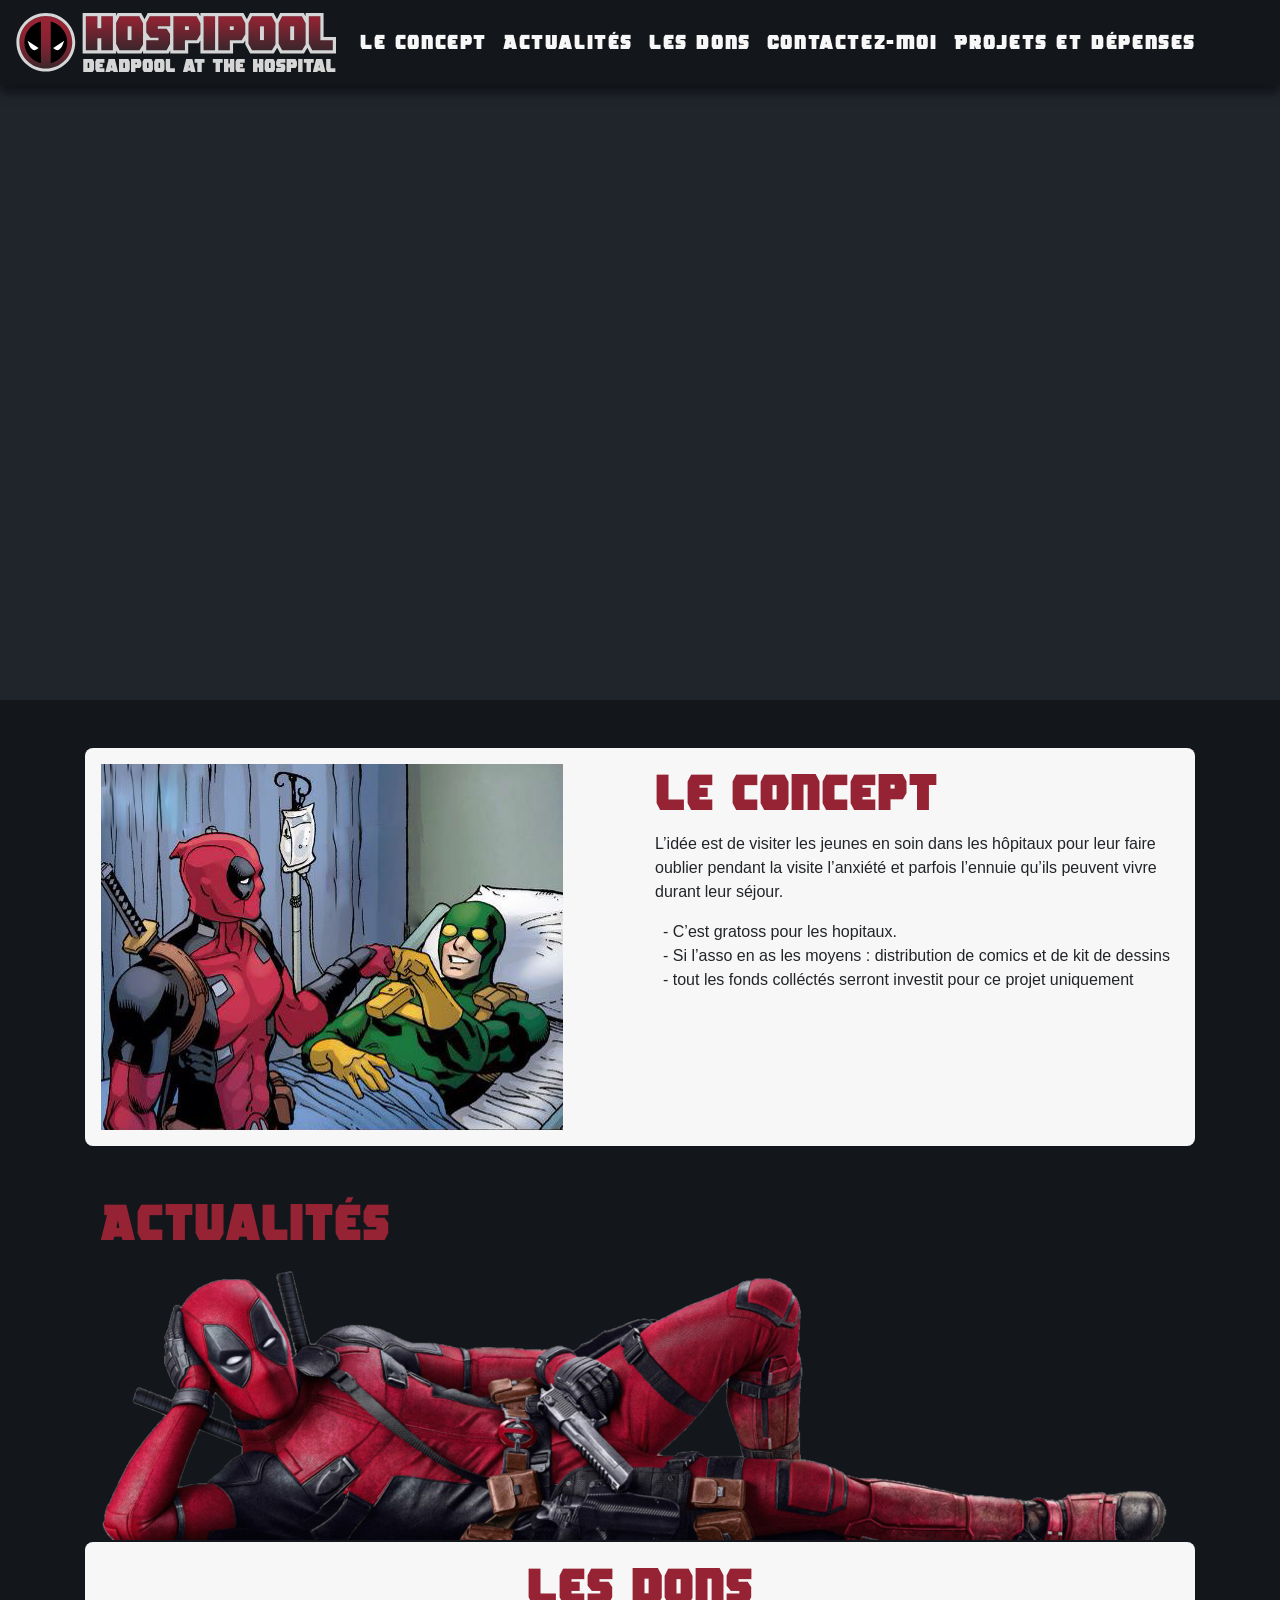
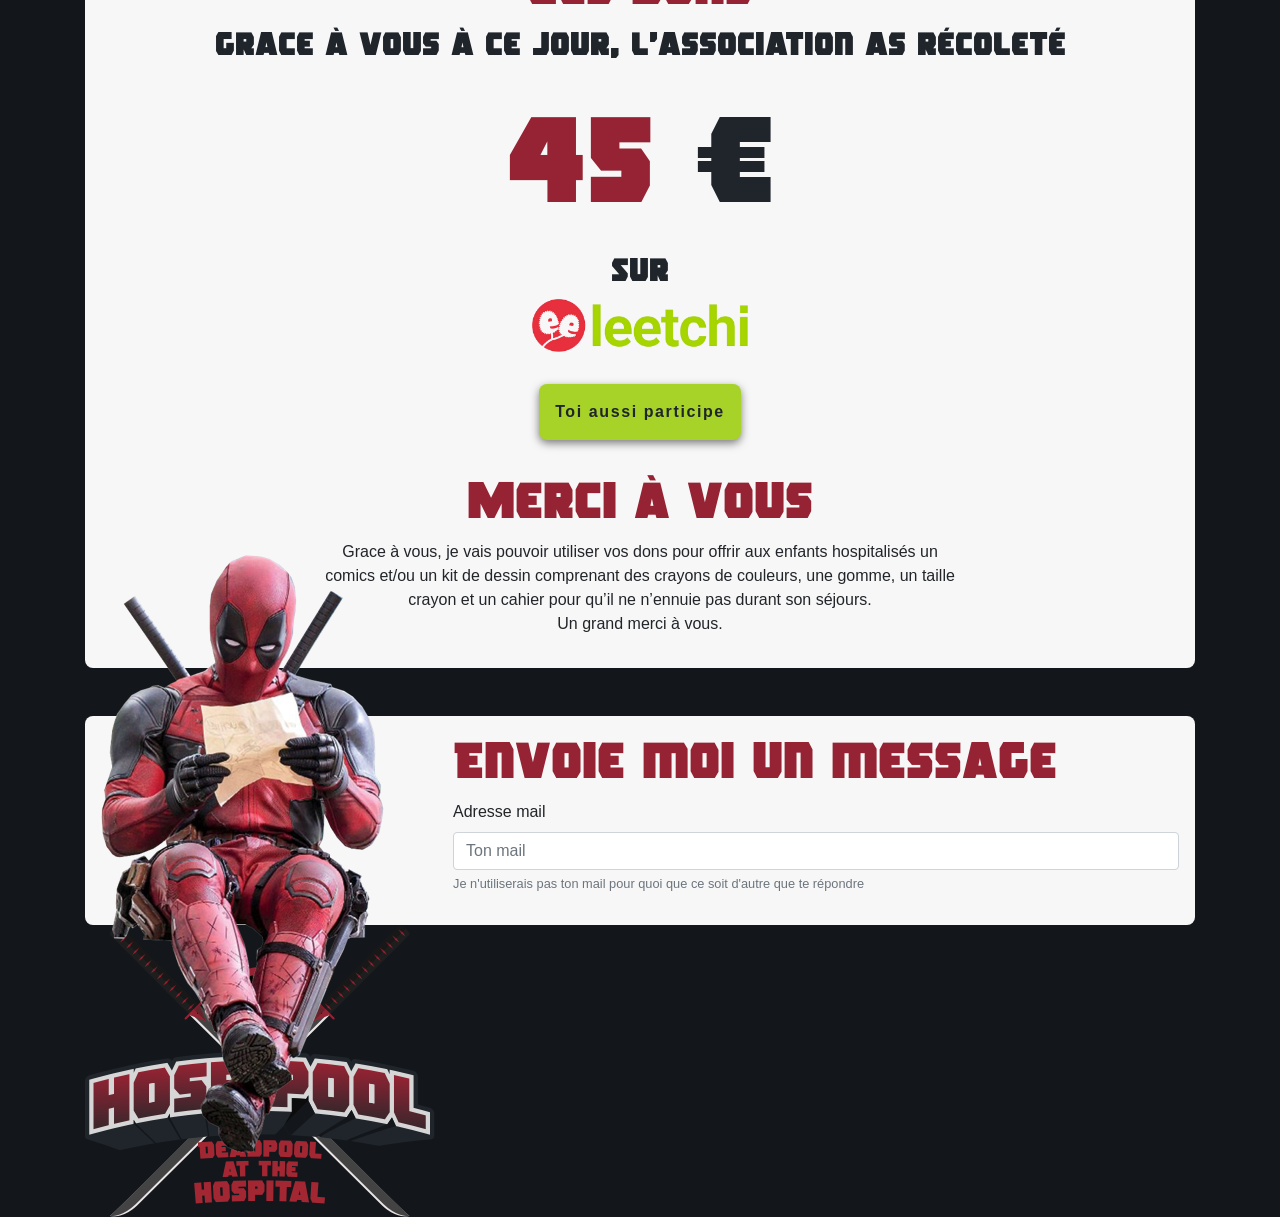
==== index.html @ df67debd "base du site, RAF : responsive, page projets et dépenses, footer" ====
<!DOCTYPE html>
<html lang="fr">

<head>
    <meta charset="UTF-8">
    <meta name="viewport" content="width=device-width, initial-scale=1.0">
    <meta http-equiv="X-UA-Compatible" content="ie=edge">
    <link rel="stylesheet" href="https://stackpath.bootstrapcdn.com/bootstrap/4.3.1/css/bootstrap.min.css" integrity="sha384-ggOyR0iXCbMQv3Xipma34MD+dH/1fQ784/j6cY/iJTQUOhcWr7x9JvoRxT2MZw1T"
        crossorigin="anonymous">
    <link rel="stylesheet" href="css/styles.css">
    <link rel="stylesheet" href="font/roughero/styles.css">
    <title> Hospipool - association</title>
</head>

<body>
    <!-- SALUT GAËTAN, Je sais que tu vas regarder, bienvenue :-D -->
    <nav class="navbar navbar-expand-lg">
        <a class="navbar-brand" href="#">
            <img src="img/logo-hospi-pool-nav.svg" alt="">
        </a>
        <button class="navbar-toggler" type="button" data-toggle="collapse" data-target="#navbarNavAltMarkup"
            aria-controls="navbarNavAltMarkup" aria-expanded="false" aria-label="Toggle navigation">
            <span class="navbar-toggler-icon"></span>
        </button>
        <div class="collapse navbar-collapse" id="navbarNav">
            <ul class="navbar-nav">
                <li class="nav-item">
                    <a class="nav-link" href="#concept">Le concept </a>
                </li>
                <li class="nav-item">
                    <a class="nav-link" href="#actu">Actualités</a>
                </li>
                <li class="nav-item">
                    <a class="nav-link" href="#dons">Les dons</a>
                </li>
                <li class="nav-item">
                    <a class="nav-link" href="#contact">Contactez-moi</a>
                </li>
                <li class="nav-item">
                    <a class="nav-link" href="#">Projets et dépenses</a>
                </li>
            </ul>
        </div>
    </nav>
    <div class="background_video">
        <div class="video container">
            <div class="row">
                <iframe class="col-SM" width="100%" height="620px" src="https://www.youtube.com/embed/XWtH7anz7io"
                    frameborder="0" allow="accelerometer; autoplay; encrypted-media; gyroscope; picture-in-picture"
                    allowfullscreen></iframe>
            </div>
        </div>
    </div>
    <div class="container constainer--background">
        <section class="section section_concept">
            <div id="concept"></div>
            <div class="row">
                <div class="section_concept_img col-sm">
                    <img src="img/conceptimg.jpg" alt="deadpool fait coucou à Rob allongé sur un lit d'hopital">
                </div>
                <div class="section_concept_txt col-md">
                    <h2>
                        Le concept
                    </h2>
                    <p>
                        L’idée est de visiter les jeunes en soin dans les hôpitaux pour leur faire oublier pendant la
                        visite l’anxiété et parfois l’ennuie qu’ils peuvent vivre durant leur séjour.
                    </p>
                    <ul>
                        <li>- C’est gratoss pour les hopitaux.</li>
                        <li>- Si l’asso en as les moyens : distribution de comics et de kit de dessins</li>
                        <li>- tout les fonds colléctés serront investit pour ce projet uniquement</li>
                    </ul>
                </div>
            </div>
        </section>
        <section class="section_actu">
            <div id="actu"></div>
            <div class="container">
                <h2>
                    Actualités
                </h2>
                <script src="https://assets.juicer.io/embed.js" type="text/javascript"></script>
                <link href="https://assets.juicer.io/embed.css" media="all" rel="stylesheet" type="text/css" />
                <ul class="juicer-feed" data-feed-id="hospipool">
                    <!--<h1 class="referral"><a href="https://www.juicer.io">Powered by Juicer</a></h1>-->
                </ul>
            </div>
        </section>
        <section class="container section section_dons">
            <div id="dons"></div>
            <div class="section_dons--center">
                <h2>
                    Les dons
                </h2>
                <h3 class="h3--color-dark">
                    grace à vous à ce jour, l’association as récoleté
                </h3>
                <span class="solde_dons">
                    45
                    <span class="solde_dons solde_dons--color-dark">
                        €
                    </span>
                </span>
                <h3 class="h3--color-dark">
                    Sur
                </h3>
                <div class="container_logo_leetchi">
                    <img class="logo_leetchi" src="img/Leetchi.png" alt=" il s'agit du logo de leetchi, vert et rouge">
                </div>
                <button class="button">
                    Toi aussi participe
                </button>
                <p class="h2">Merci à vous</p>
                <p class="p--width">Grace à vous, je vais pouvoir utiliser vos dons pour offrir aux enfants
                    hospitalisés un comics et/ou un kit de dessin comprenant des crayons de couleurs, une gomme, un
                    taille crayon et un cahier pour qu’il ne n’ennuie pas durant son séjours.
                    <br> Un grand merci à vous.
                </p>
            </div>
        </section>
        <section class="container section section_contact section_contact_img">
            <div id="contact"></div>
            <div class="contact_placement">
                <h2>
                    Envoie moi un message
                </h2>
                <form>
                    <div class="form-group">
                        <label for="exampleInputEmail1">Adresse mail</label>
                        <input type="email" class="form-control" id="exampleInputEmail1" aria-describedby="emailHelp"
                            placeholder="Ton mail">
                        <small id="emailHelp" class="form-text text-muted">Je n'utiliserais pas ton mail pour quoi que ce soit d'autre que te répondre</small>
                    </div>
                </form>
            </div>
        </section>
    </div>


    <footer>
        <div class="container">
            <div>
                <img src="img/logo-hospipool_big.png" alt="">
            </div>
        </div>
    </footer>
    
</body>

</html>


<script src="https://code.jquery.com/jquery-3.2.1.slim.min.js" integrity="sha384-KJ3o2DKtIkvYIK3UENzmM7KCkRr/rE9/Qpg6aAZGJwFDMVNA/GpGFF93hXpG5KkN"
    crossorigin="anonymous"></script>
<script src="https://cdnjs.cloudflare.com/ajax/libs/popper.js/1.12.9/umd/popper.min.js" integrity="sha384-ApNbgh9B+Y1QKtv3Rn7W3mgPxhU9K/ScQsAP7hUibX39j7fakFPskvXusvfa0b4Q"
    crossorigin="anonymous"></script>
<script src="https://maxcdn.bootstrapcdn.com/bootstrap/4.0.0/js/bootstrap.min.js" integrity="sha384-JZR6Spejh4U02d8jOt6vLEHfe/JQGiRRSQQxSfFWpi1MquVdAyjUar5+76PVCmYl"
    crossorigin="anonymous"></script>
---- css/styles.css ----
html {
  scroll-behavior: smooth; }

body {
  font-size: 16px;
  background: #13171B; }

ul {
  padding-left: .5rem; }
  ul li {
    list-style: none; }

h1,
.h1 {
  font-size: 3.125rem;
  font-family: "rogue";
  letter-spacing: .1rem; }

h2,
.h2 {
  font-size: 3.125rem;
  font-family: "rogue";
  color: #962333; }

h3,
.h3 {
  font-size: 2rem;
  font-family: "rogue"; }

h4,
.h4 {
  font-size: 2rem;
  font-family: "rogue"; }

h5,
.h5 {
  font-size: 2rem;
  font-family: "rogue"; }

h6,
.h6 {
  font-size: 2rem;
  font-family: "rogue"; }

.constainer--background {
  background: #13171B; }

.navbar {
  margin-top: -5rem;
  width: 100%;
  position: fixed;
  z-index: 1000000;
  display: flex;
  align-items: center;
  box-shadow: 0 0.5rem 0.6rem rgba(0, 0, 0, 0.5);
  background-color: #13171B; }
  .navbar .navbar-toggler {
    color: #F7F7F7; }
  .navbar .navbar-brand {
    width: 20rem; }
  .navbar .nav-item {
    font-family: "rogue";
    list-style: none;
    display: inline-block;
    font-size: 1.25rem; }
    .navbar .nav-item a {
      color: #F7F7F7;
      letter-spacing: .1rem;
      text-decoration: none;
      transition: 0.3s; }
    .navbar .nav-item a:hover,
    .navbar .nav-item a:focus {
      color: #A32633; }

.background_video {
  background: #20252C;
  width: 100%; }
  .background_video .video {
    margin: 0 auto;
    width: 1280px;
    margin-top: 5rem; }

.section {
  background: #F7F7F7;
  border-radius: .5rem;
  padding: 1rem; }

.section_concept {
  display: flex;
  align-items: start; }

.section_concept_img,
.section_concept_txt {
  width: 100%;
  overflow: hidden; }

.section_actu,
.section_concept,
.section_contact {
  margin-top: 3rem; }

.section_dons {
  position: relative;
  margin-top: 18rem; }
  .section_dons .section_dons--center {
    text-align: center; }
  .section_dons:before {
    content: url(../img/deadpool.png);
    top: -17.4rem;
    position: absolute; }
  .section_dons .p--width {
    width: 60%;
    margin-left: 0 auto;
    display: inline-block; }

.h3--color-dark,
.h4--color-dark {
  color: #20252C; }

.solde_dons {
  font-size: 7.5rem;
  font-family: "rogue";
  color: #962333; }

.solde_dons--color-dark {
  color: #20252C; }

.button {
  border-radius: 0.5rem;
  color: #20252C;
  font-family: sans-serif;
  font-weight: bold;
  padding: 1rem;
  font-size: 1rem;
  letter-spacing: .1rem;
  text-align: center;
  box-shadow: 0 0.2rem 0.5rem rgba(0, 0, 0, 0.5);
  border: 0;
  background-color: #a7d328;
  display: inline-block; }

.container_logo_leetchi,
.button {
  margin-bottom: 2rem;
  transition: 0.3s; }

.logo_leetchi {
  width: 20%;
  display: inline-block; }

.button:hover {
  box-shadow: 0 0.5rem 0.6rem rgba(0, 0, 0, 0.5);
  background-color: #b9de50; }

.section_concept,
.section_actu,
.section_dons,
.section_contact {
  position: relative; }
  .section_concept #concept,
  .section_concept #actu,
  .section_concept #dons,
  .section_concept #contact,
  .section_actu #concept,
  .section_actu #actu,
  .section_actu #dons,
  .section_actu #contact,
  .section_dons #concept,
  .section_dons #actu,
  .section_dons #dons,
  .section_dons #contact,
  .section_contact #concept,
  .section_contact #actu,
  .section_contact #dons,
  .section_contact #contact {
    position: absolute;
    top: -100px; }

.referral {
  display: none !important; }

.contact_placement {
  margin-left: 22rem; }

.section_contact_img {
  position: relative; }
  .section_contact_img:before {
    content: url(../img/deadpool_sit.png);
    bottom: -14.7rem;
    position: absolute;
    margin-left: 0rem; }

/*# sourceMappingURL=styles.css.map */
---- font/roughero/styles.css ----
@font-face {
    font-family: 'rogue';
    src: url('roguehero-webfont.woff2') format('woff2'),
         url('roguehero-webfont.woff') format('woff');
    font-weight: normal;
    font-style: normal;

}
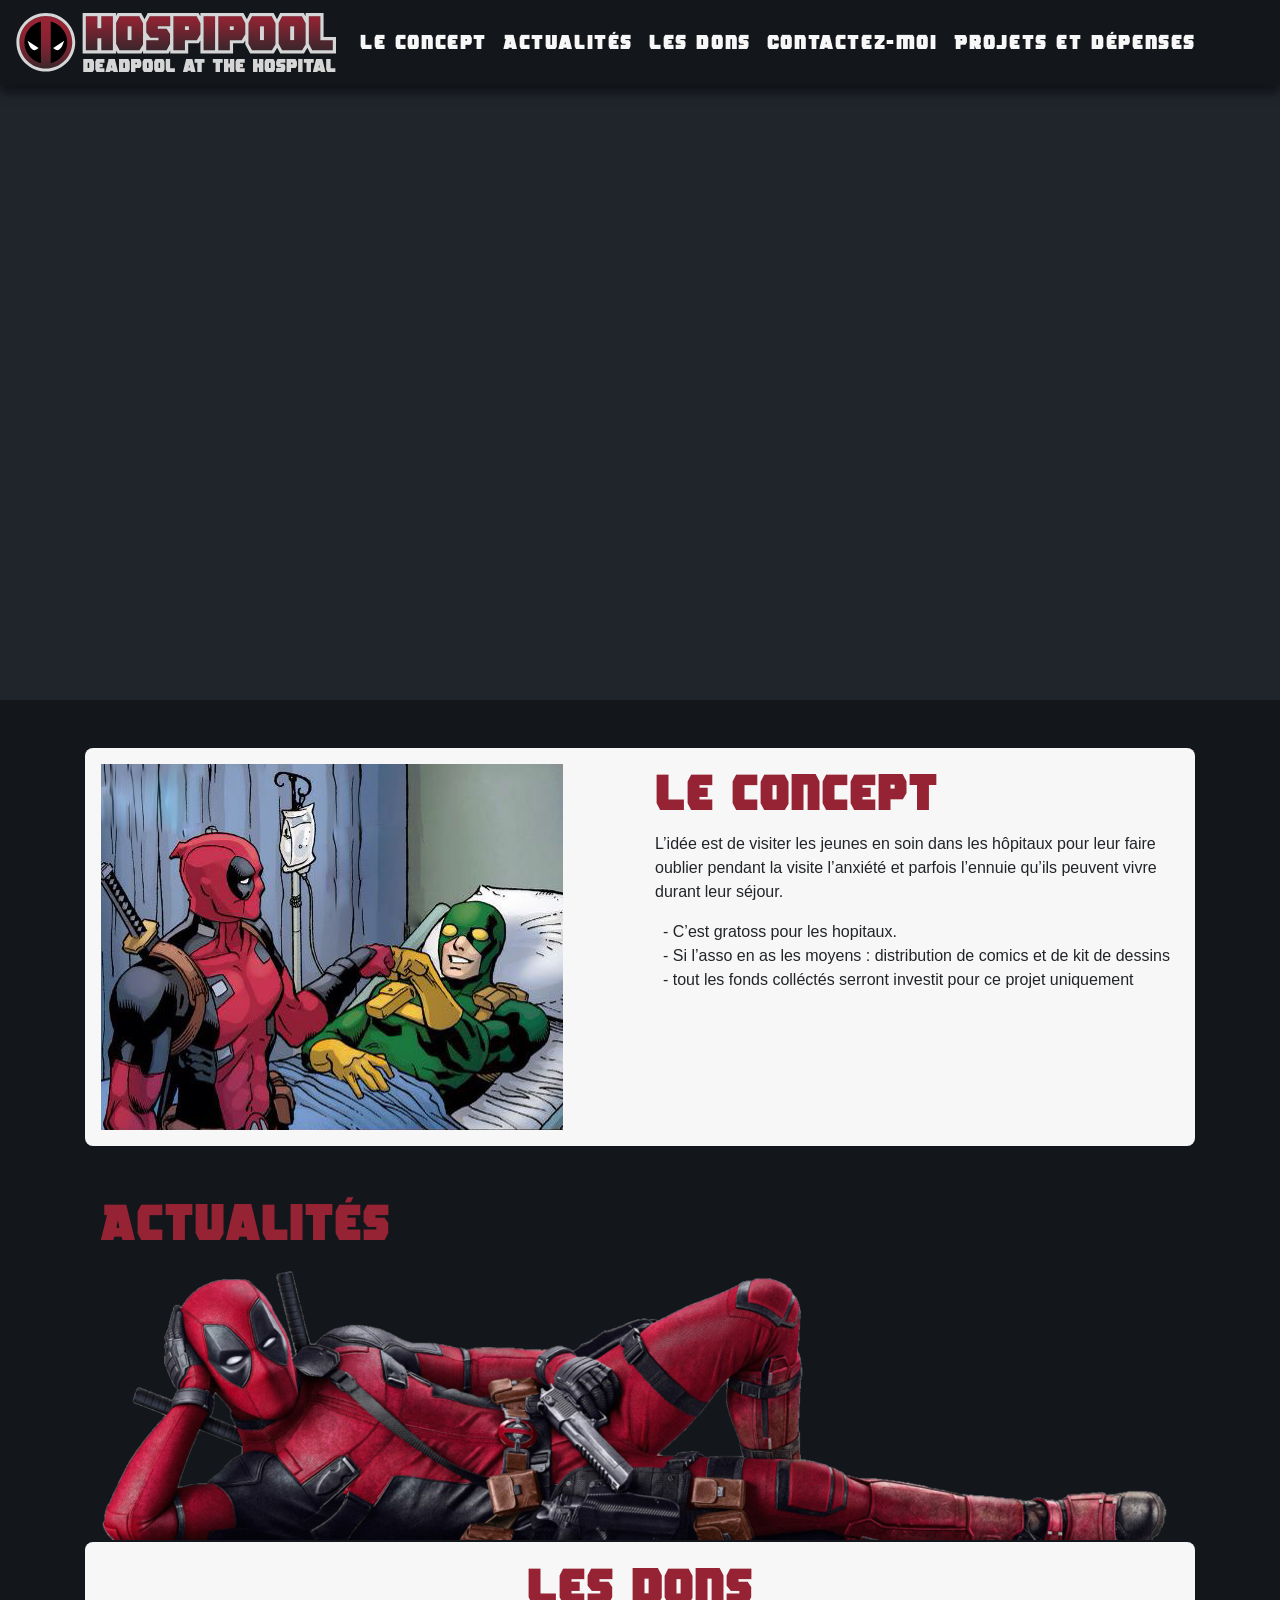
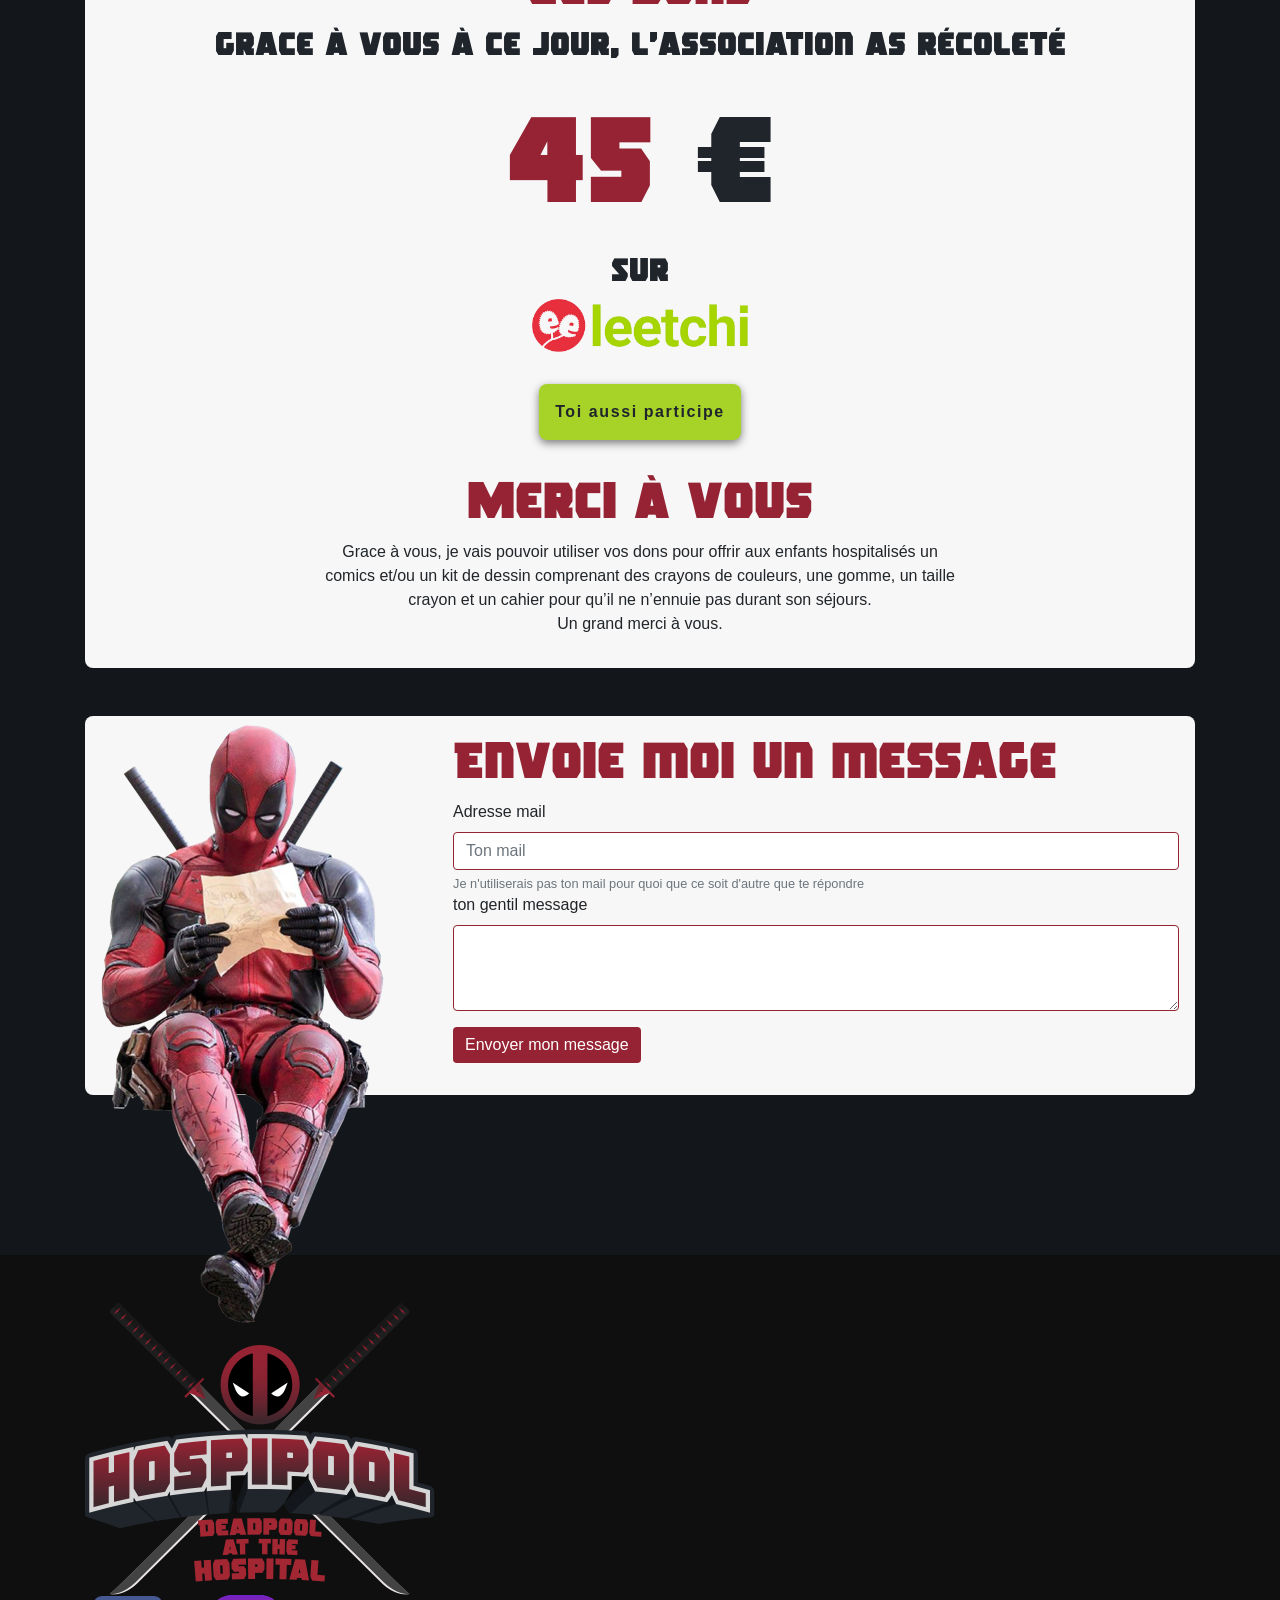
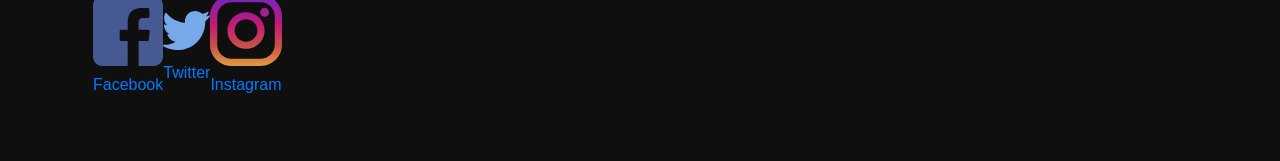
==== commit df3808db: "detet repo" ====
--- a/index.html
+++ b/index.html
@@ -131,6 +131,9 @@
                         <input type="email" class="form-control" id="exampleInputEmail1" aria-describedby="emailHelp"
                             placeholder="Ton mail">
                         <small id="emailHelp" class="form-text text-muted">Je n'utiliserais pas ton mail pour quoi que ce soit d'autre que te répondre</small>
+                        <label for="exampleFormControlTextarea1">ton gentil message</label>
+                        <textarea class="form-control" id="exampleFormControlTextarea1" rows="3"></textarea>
+                        <button type="submit" class="btn btn-primary">Envoyer mon message</button>
                     </div>
                 </form>
             </div>
@@ -140,8 +143,21 @@
 
     <footer>
         <div class="container">
-            <div>
+            <div class="footer_logo">
                 <img src="img/logo-hospipool_big.png" alt="">
+            </div>
+            <div class="footer_reseaux">
+                <ul>
+                    <li>
+                        <a class="footer_facebook" href="">Facebook</a>
+                    </li>
+                    <li>
+                        <a class="footer_twitter" href="">Twitter</a>
+                    </li>
+                    <li>
+                        <a class="footer_instagram" href="">Instagram</a>
+                    </li>
+                </ul>
             </div>
         </div>
     </footer>
--- a/css/styles.css
+++ b/css/styles.css
@@ -190,4 +190,46 @@
     position: absolute;
     margin-left: 0rem; }
 
+.btn-primary {
+  background: #962333;
+  border: none;
+  margin-top: 1rem; }
+
+.btn-primary:hover {
+  background: #bf2d41; }
+
+.btn-primary:focus {
+  background: #6d1925; }
+
+input.form-control,
+textarea.form-control {
+  border-color: #962333; }
+
+input.form-control:active,
+input.form-control:focus,
+textarea.form-control:active,
+textarea.form-control:focus {
+  border-color: #962333; }
+
+footer {
+  background-color: #0F0F0F;
+  margin-top: 10rem; }
+  footer .container {
+    padding-top: 3rem;
+    padding-bottom: 3rem; }
+    footer .container ul {
+      display: flex;
+      align-items: center; }
+      footer .container ul li {
+        list-style: none;
+        display: inline-block; }
+        footer .container ul li a {
+          text-decoration: none; }
+        footer .container ul li .footer_facebook:before {
+          content: url(../img/fb.svg); }
+        footer .container ul li .footer_twitter:before {
+          content: url(../img/tw.svg); }
+        footer .container ul li .footer_instagram:before {
+          content: url(../img/insta.svg); }
+
 /*# sourceMappingURL=styles.css.map */
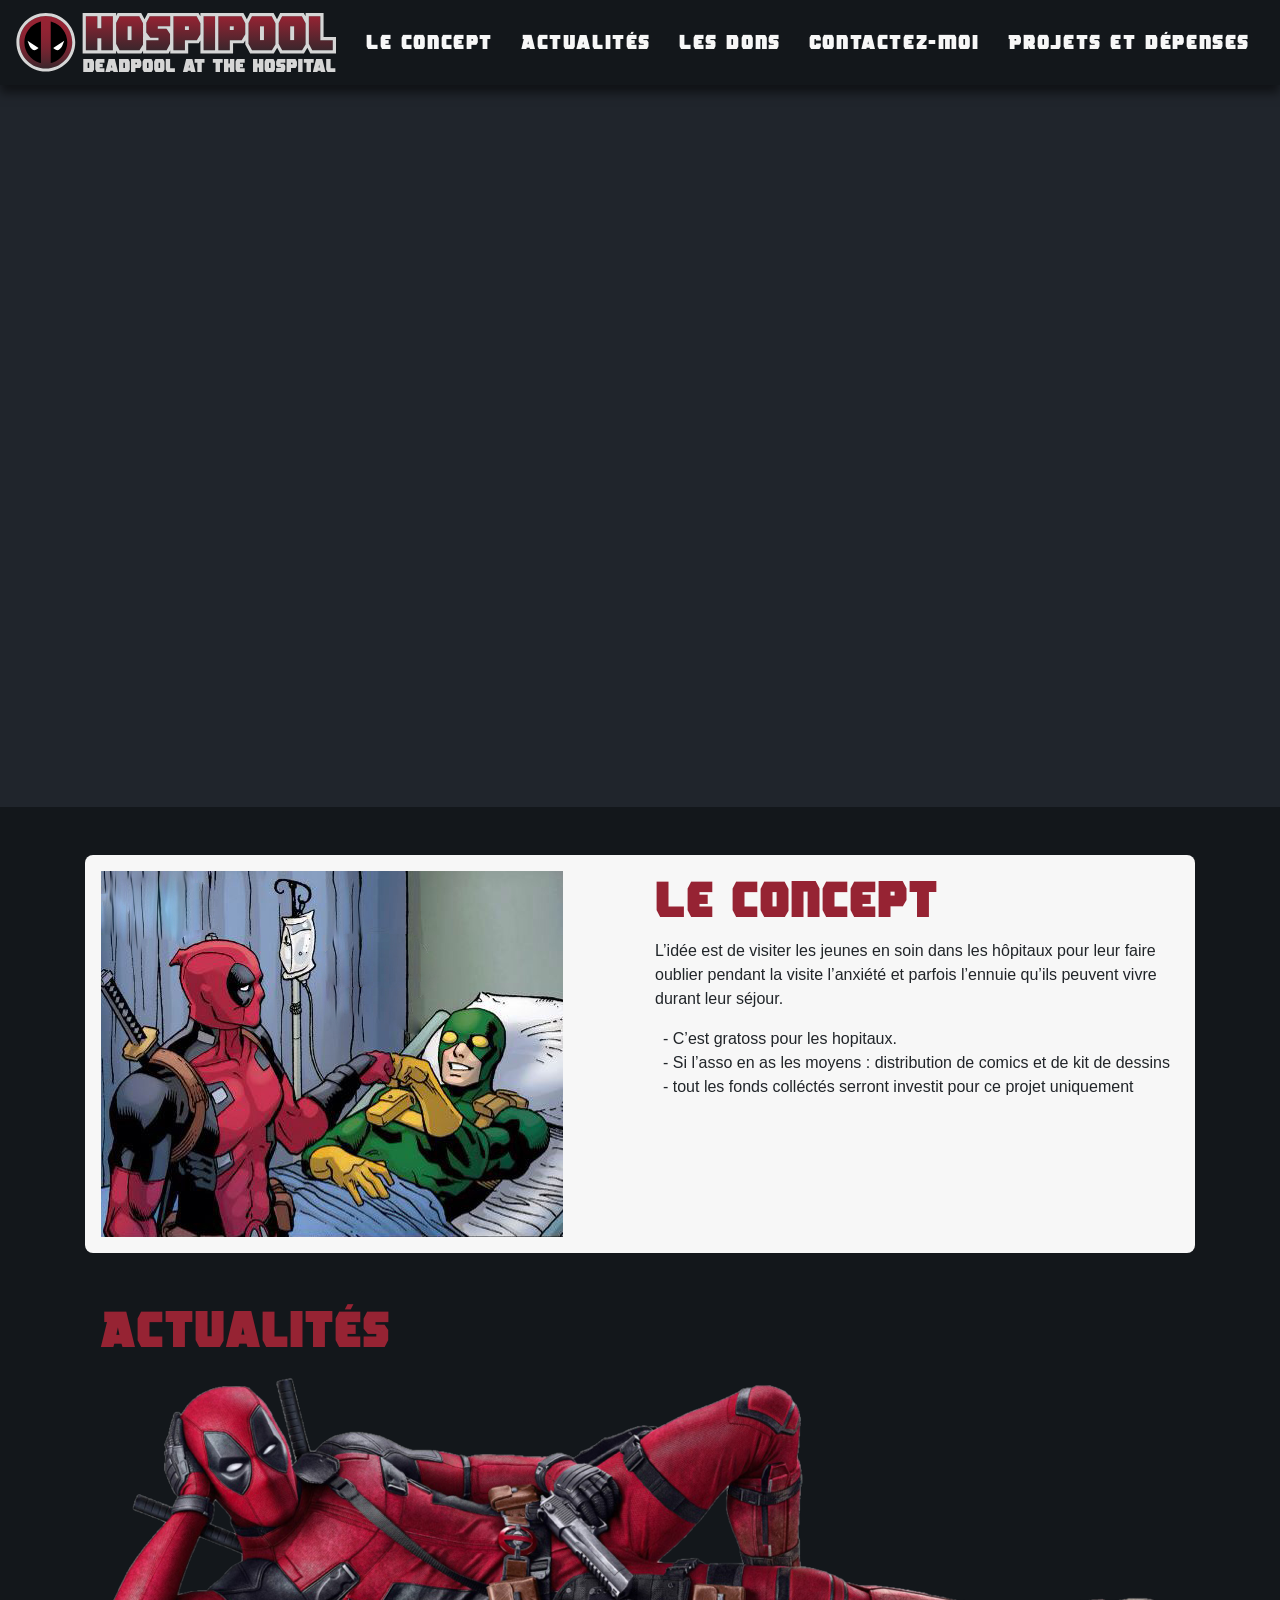
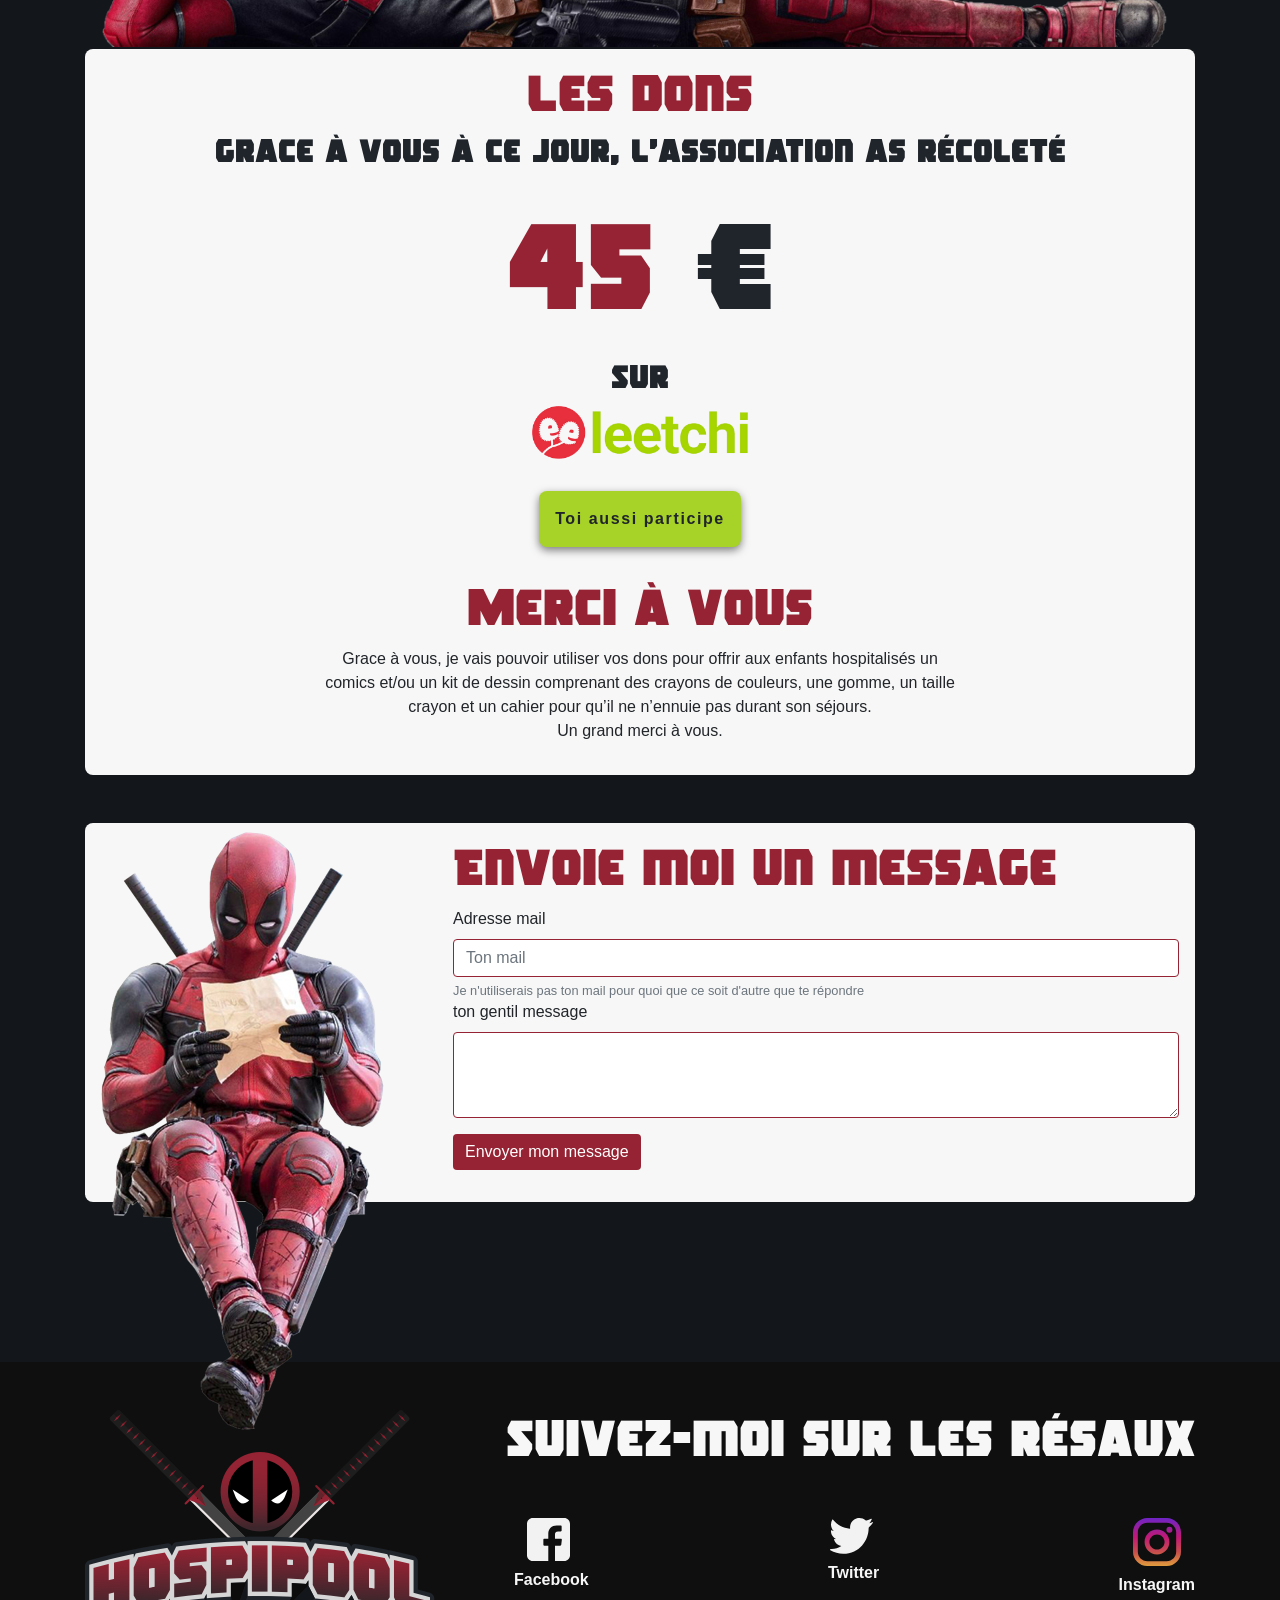
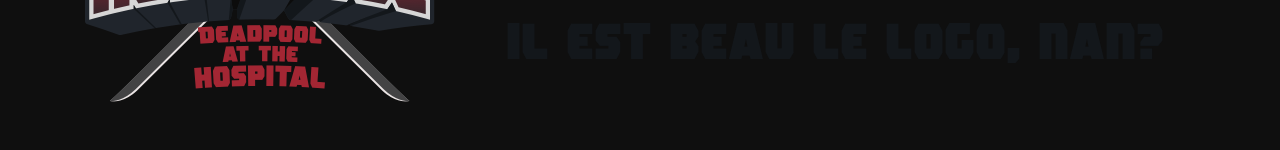
==== commit 3df11c6c: "Responsive ok. Revoir la vidéo. ajouter le texte du footer de remerciement et ajouter les partenaire" ====
--- a/index.html
+++ b/index.html
@@ -13,15 +13,14 @@
 </head>
 
 <body>
-    <!-- SALUT GAËTAN, Je sais que tu vas regarder, bienvenue :-D -->
+    <!-- Voyeur... -->
     <nav class="navbar navbar-expand-lg">
         <a class="navbar-brand" href="#">
             <img src="img/logo-hospi-pool-nav.svg" alt="">
         </a>
-        <button class="navbar-toggler" type="button" data-toggle="collapse" data-target="#navbarNavAltMarkup"
-            aria-controls="navbarNavAltMarkup" aria-expanded="false" aria-label="Toggle navigation">
+        <button class="navbar-toggler" type="button" data-toggle="collapse" data-target="#navbarNav" aria-controls="navbarNav" aria-expanded="false" aria-label="Toggle navigation">
             <span class="navbar-toggler-icon"></span>
-        </button>
+          </button>
         <div class="collapse navbar-collapse" id="navbarNav">
             <ul class="navbar-nav">
                 <li class="nav-item">
@@ -42,13 +41,10 @@
             </ul>
         </div>
     </nav>
+
     <div class="background_video">
         <div class="video container">
-            <div class="row">
-                <iframe class="col-SM" width="100%" height="620px" src="https://www.youtube.com/embed/XWtH7anz7io"
-                    frameborder="0" allow="accelerometer; autoplay; encrypted-media; gyroscope; picture-in-picture"
-                    allowfullscreen></iframe>
-            </div>
+            <iframe max-width="1140" height="720" src="https://www.youtube.com/embed/0ZD711IkW1g" frameborder="0" allow="accelerometer; autoplay; encrypted-media; gyroscope; picture-in-picture" allowfullscreen></iframe>
         </div>
     </div>
     <div class="container constainer--background">
@@ -146,22 +142,34 @@
             <div class="footer_logo">
                 <img src="img/logo-hospipool_big.png" alt="">
             </div>
-            <div class="footer_reseaux">
-                <ul>
-                    <li>
-                        <a class="footer_facebook" href="">Facebook</a>
-                    </li>
-                    <li>
-                        <a class="footer_twitter" href="">Twitter</a>
-                    </li>
-                    <li>
-                        <a class="footer_instagram" href="">Instagram</a>
-                    </li>
-                </ul>
+            <div class="footer_aside">
+                <div class="footer_title">
+                    <h2>
+                        Suivez-moi sur les résaux
+                    </h2>
+                </div>
+                <div class="footer_reseaux">
+                    <ul>
+                        <li>
+                            <a class="footer_facebook" href="">Facebook</a>
+                        </li>
+                        <li>
+                            <a class="footer_twitter" href="">Twitter</a>
+                        </li>
+                        <li>
+                            <a class="footer_instagram" href="">Instagram</a>
+                        </li>
+                    </ul>
+                    <div class="footer_subtitle">
+                        <h2>
+                            il est beau le logo, nan?
+                        </h2>
+                    </div>
+                </div>
             </div>
         </div>
     </footer>
-    
+    <!-- todo: partenaires, texte footer de remerciement-->
 </body>
 
 </html>
--- a/css/styles.css
+++ b/css/styles.css
@@ -54,6 +54,10 @@
   align-items: center;
   box-shadow: 0 0.5rem 0.6rem rgba(0, 0, 0, 0.5);
   background-color: #13171B; }
+  .navbar .navbar-nav {
+    width: 100%;
+    display: flex;
+    justify-content: space-around; }
   .navbar .navbar-toggler {
     color: #F7F7F7; }
   .navbar .navbar-brand {
@@ -79,6 +83,9 @@
     margin: 0 auto;
     width: 1280px;
     margin-top: 5rem; }
+    @media (min-width: 1200px) {
+      .background_video .video iframe {
+        width: 1110px; } }
 
 .section {
   background: #F7F7F7;
@@ -91,7 +98,7 @@
 
 .section_concept_img,
 .section_concept_txt {
-  width: 100%;
+  width: 98%;
   overflow: hidden; }
 
 .section_actu,
@@ -216,20 +223,107 @@
   margin-top: 10rem; }
   footer .container {
     padding-top: 3rem;
-    padding-bottom: 3rem; }
-    footer .container ul {
-      display: flex;
-      align-items: center; }
-      footer .container ul li {
-        list-style: none;
-        display: inline-block; }
-        footer .container ul li a {
-          text-decoration: none; }
-        footer .container ul li .footer_facebook:before {
-          content: url(../img/fb.svg); }
-        footer .container ul li .footer_twitter:before {
-          content: url(../img/tw.svg); }
-        footer .container ul li .footer_instagram:before {
-          content: url(../img/insta.svg); }
+    padding-bottom: 3rem;
+    display: flex;
+    justify-content: space-between; }
+    footer .container .footer_logo {
+      display: inline-block; }
+    footer .container .footer_title h2 {
+      color: #F7F7F7; }
+    footer .container .footer_subtitle h2 {
+      color: #13171B; }
+    footer .container .footer_reseaux {
+      height: 5rem;
+      width: 100%; }
+      footer .container .footer_reseaux ul {
+        display: flex;
+        justify-content: space-between;
+        margin-top: 3rem; }
+        footer .container .footer_reseaux ul li {
+          list-style: none;
+          display: inline-block; }
+          footer .container .footer_reseaux ul li a {
+            text-decoration: none;
+            color: #F7F7F7;
+            transition: 0.3s;
+            font-weight: bold; }
+          footer .container .footer_reseaux ul li a:hover {
+            color: #A32633; }
+          footer .container .footer_reseaux ul li .footer_facebook:before {
+            margin: 0 auto;
+            content: url(../img/fb.svg);
+            display: block;
+            width: 3rem;
+            transition: 0.3s; }
+          footer .container .footer_reseaux ul li .footer_facebook:hover:before,
+          footer .container .footer_reseaux ul li .footer_facebook:focus:before {
+            content: url(../img/fb_red.svg); }
+          footer .container .footer_reseaux ul li .footer_twitter:before {
+            margin: 0 auto;
+            content: url(../img/tw.svg);
+            display: block;
+            width: 3rem;
+            transition: 0.3s; }
+          footer .container .footer_reseaux ul li .footer_twitter:hover:before,
+          footer .container .footer_reseaux ul li .footer_twitter:focus:before {
+            content: url(../img/tw_red.svg); }
+          footer .container .footer_reseaux ul li .footer_instagram:before {
+            margin: 0 auto;
+            content: url(../img/insta.svg);
+            display: block;
+            width: 3rem;
+            transition: 0.3s; }
+          footer .container .footer_reseaux ul li .footer_instagram:hover:before,
+          footer .container .footer_reseaux ul li .footer_instagram:focus:before {
+            content: url(../img/insta_red.svg); }
+
+@media (max-width: 1200px) {
+  .background_video .video iframe {
+    width: 960px; }
+
+  .background_video .video {
+    width: 100%; } }
+@media (max-width: 992px) {
+  .background_video .video iframe {
+    width: 690px; }
+
+  footer {
+    height: 45rem; }
+
+  .section_dons:before {
+    width: 98%;
+    overflow: hidden; }
+
+  .background_video .video {
+    width: 100%; } }
+@media (max-width: 767px) {
+  .background_video .video iframe {
+    width: 510px; }
+
+  .section_contact_img:before {
+    display: none; }
+
+  .contact_placement {
+    margin-left: 0 !important; }
+
+  .section_dons:before {
+    width: 98%;
+    overflow: hidden; }
+
+  footer .container {
+    display: block !important;
+    text-align: center; }
+
+  footer {
+    height: 55rem; }
+
+  .footer_title {
+    margin-top: 3rem; }
+
+  .background_video .video {
+    background-color: transparent; }
+
+  .section_concept_img img {
+    width: 100%; } }
 
 /*# sourceMappingURL=styles.css.map */
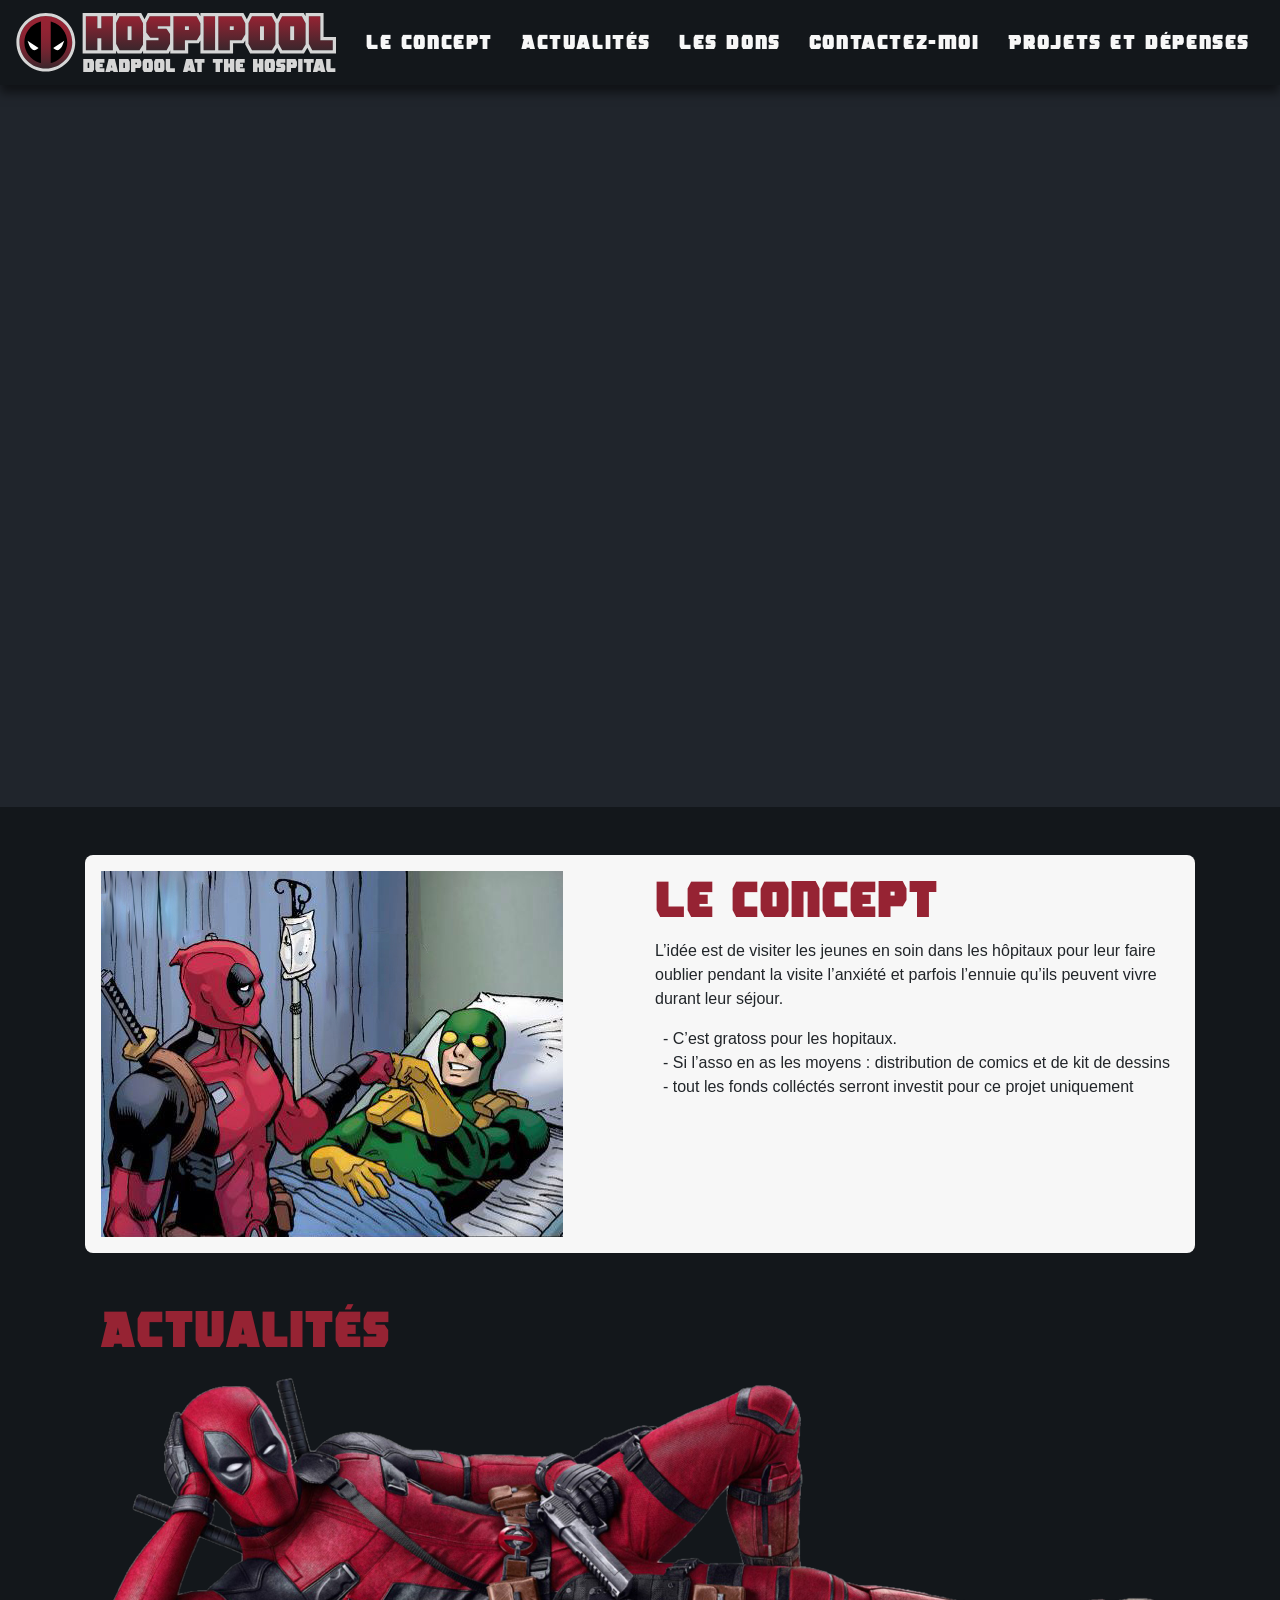
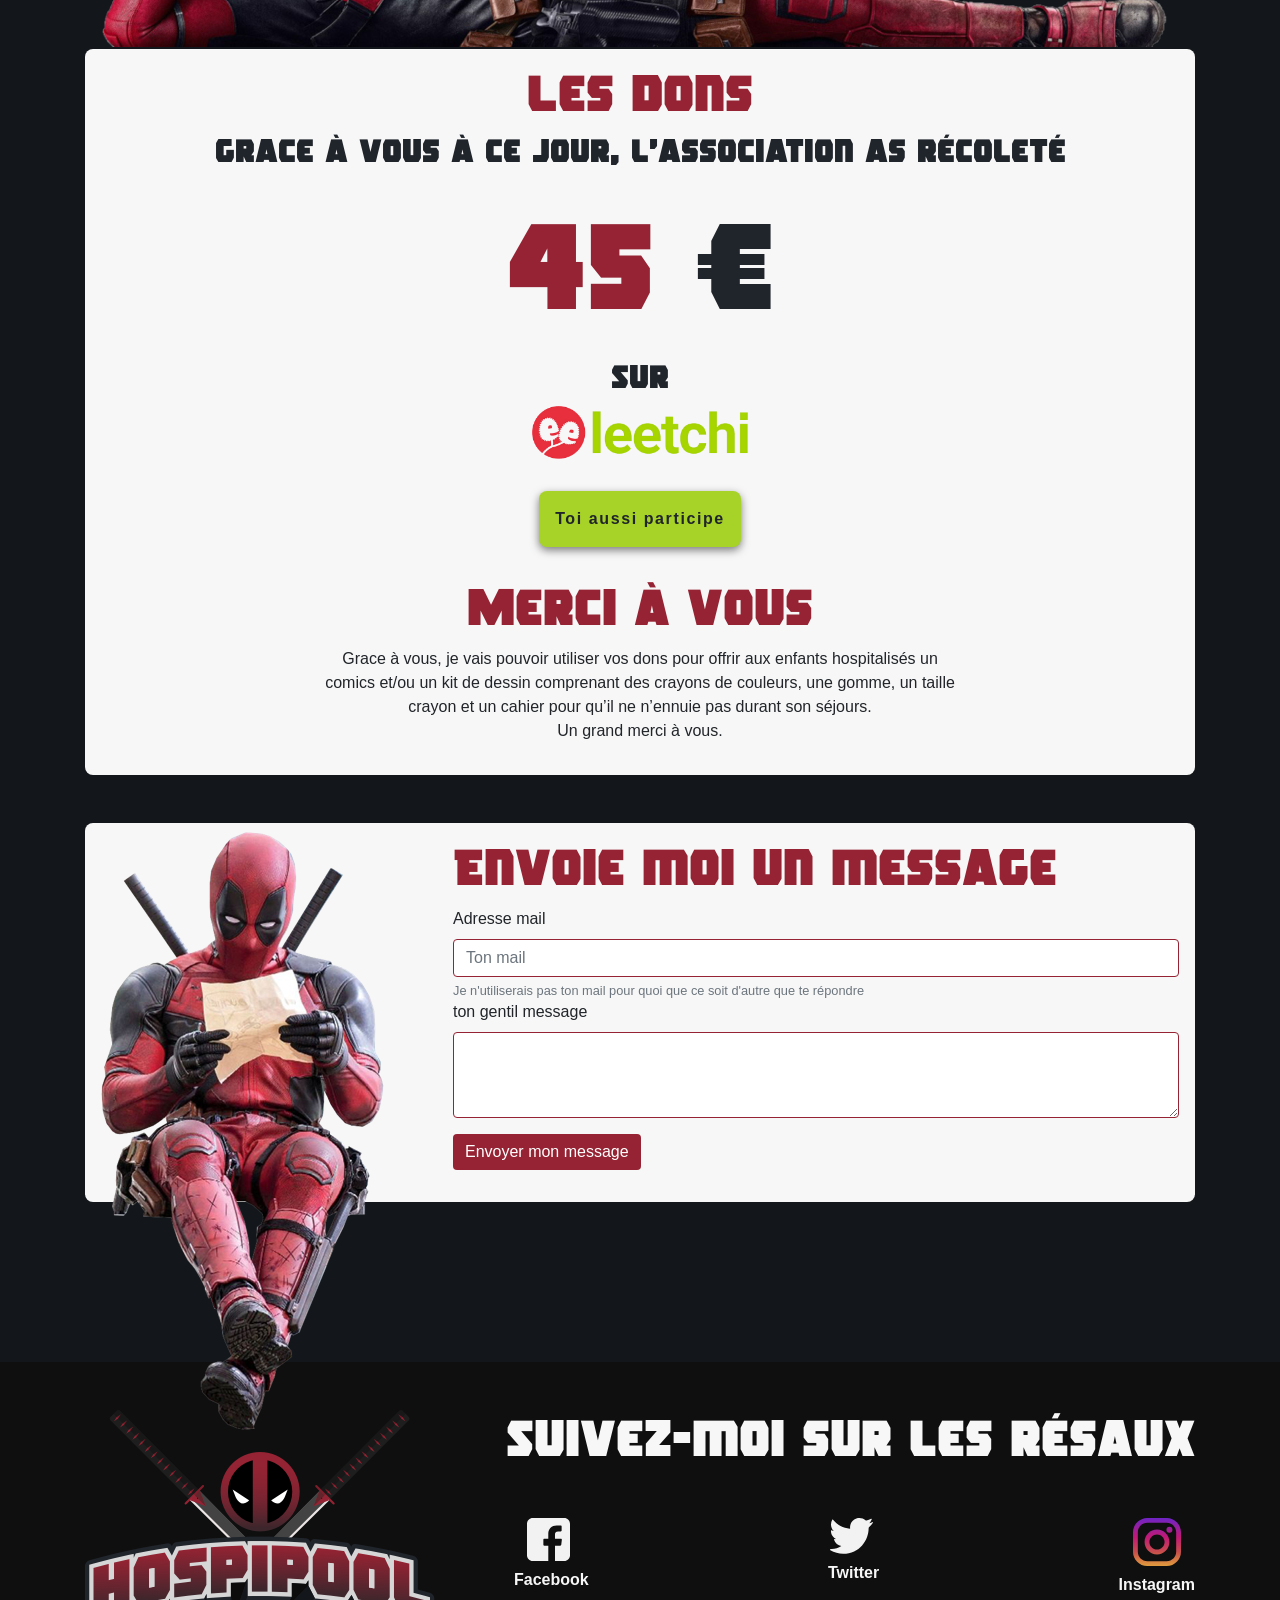
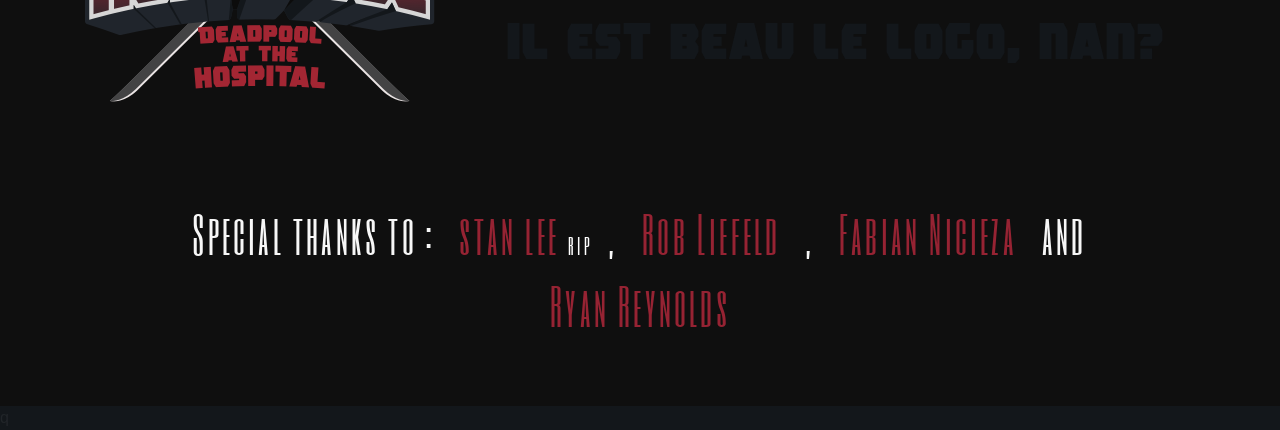
==== commit 859a364a: "ajout thanks il reste : partenaires; et la page :projets et dépenses" ====
--- a/index.html
+++ b/index.html
@@ -9,6 +9,8 @@
         crossorigin="anonymous">
     <link rel="stylesheet" href="css/styles.css">
     <link rel="stylesheet" href="font/roughero/styles.css">
+    <link href="https://fonts.googleapis.com/css?family=Six+Caps&display=swap" rel="stylesheet">
+
     <title> Hospipool - association</title>
 </head>
 
@@ -151,13 +153,13 @@
                 <div class="footer_reseaux">
                     <ul>
                         <li>
-                            <a class="footer_facebook" href="">Facebook</a>
+                            <a class="footer_facebook" href="" target="_blank"> Facebook</a>
                         </li>
                         <li>
-                            <a class="footer_twitter" href="">Twitter</a>
+                            <a class="footer_twitter" href="https://twitter.com/hospipool" target="_blank">Twitter</a>
                         </li>
                         <li>
-                            <a class="footer_instagram" href="">Instagram</a>
+                            <a class="footer_instagram"  href="https://www.instagram.com/hospipool/" target="_blank">Instagram</a>
                         </li>
                     </ul>
                     <div class="footer_subtitle">
@@ -167,6 +169,9 @@
                     </div>
                 </div>
             </div>
+        </div>
+        <div class="container thanks">
+            <p class="thanks">Special thanks to : <a href="https://fr.wikipedia.org/wiki/Stan_Lee" target="_blank">stan lee   <span> rip</span>   </a>, <a href="http://robliefeldcreations.com/" target="_blank">Rob Liefeld </a>  ,  <a href="https://fr.wikipedia.org/wiki/Fabian_Nicieza" target="_blank">Fabian Nicieza </a> and <a href="https://fr.wikipedia.org/wiki/Ryan_Reynolds" target="_blank">Ryan Reynolds </a> </p>
         </div>
     </footer>
     <!-- todo: partenaires, texte footer de remerciement-->
@@ -180,4 +185,4 @@
 <script src="https://cdnjs.cloudflare.com/ajax/libs/popper.js/1.12.9/umd/popper.min.js" integrity="sha384-ApNbgh9B+Y1QKtv3Rn7W3mgPxhU9K/ScQsAP7hUibX39j7fakFPskvXusvfa0b4Q"
     crossorigin="anonymous"></script>
 <script src="https://maxcdn.bootstrapcdn.com/bootstrap/4.0.0/js/bootstrap.min.js" integrity="sha384-JZR6Spejh4U02d8jOt6vLEHfe/JQGiRRSQQxSfFWpi1MquVdAyjUar5+76PVCmYl"
-    crossorigin="anonymous"></script>+    crossorigin="anonymous"></script>q
--- a/css/styles.css
+++ b/css/styles.css
@@ -315,7 +315,10 @@
     text-align: center; }
 
   footer {
-    height: 55rem; }
+    height: 70rem; }
+
+  .thanks {
+    margin-top: 2rem; }
 
   .footer_title {
     margin-top: 3rem; }
@@ -325,5 +328,22 @@
 
   .section_concept_img img {
     width: 100%; } }
+.thanks {
+  font-family: 'Six Caps', sans-serif;
+  color: #F7F7F7;
+  text-align: center;
+  width: 100%; }
+  .thanks span {
+    font-size: 1.5rem;
+    color: #fff; }
+  .thanks p,
+  .thanks a {
+    font-size: 3rem;
+    margin-right: 1rem;
+    margin-left: 1rem;
+    letter-spacing: 0.2rem;
+    display: inline-block; }
+  .thanks a {
+    color: #962333; }
 
 /*# sourceMappingURL=styles.css.map */
